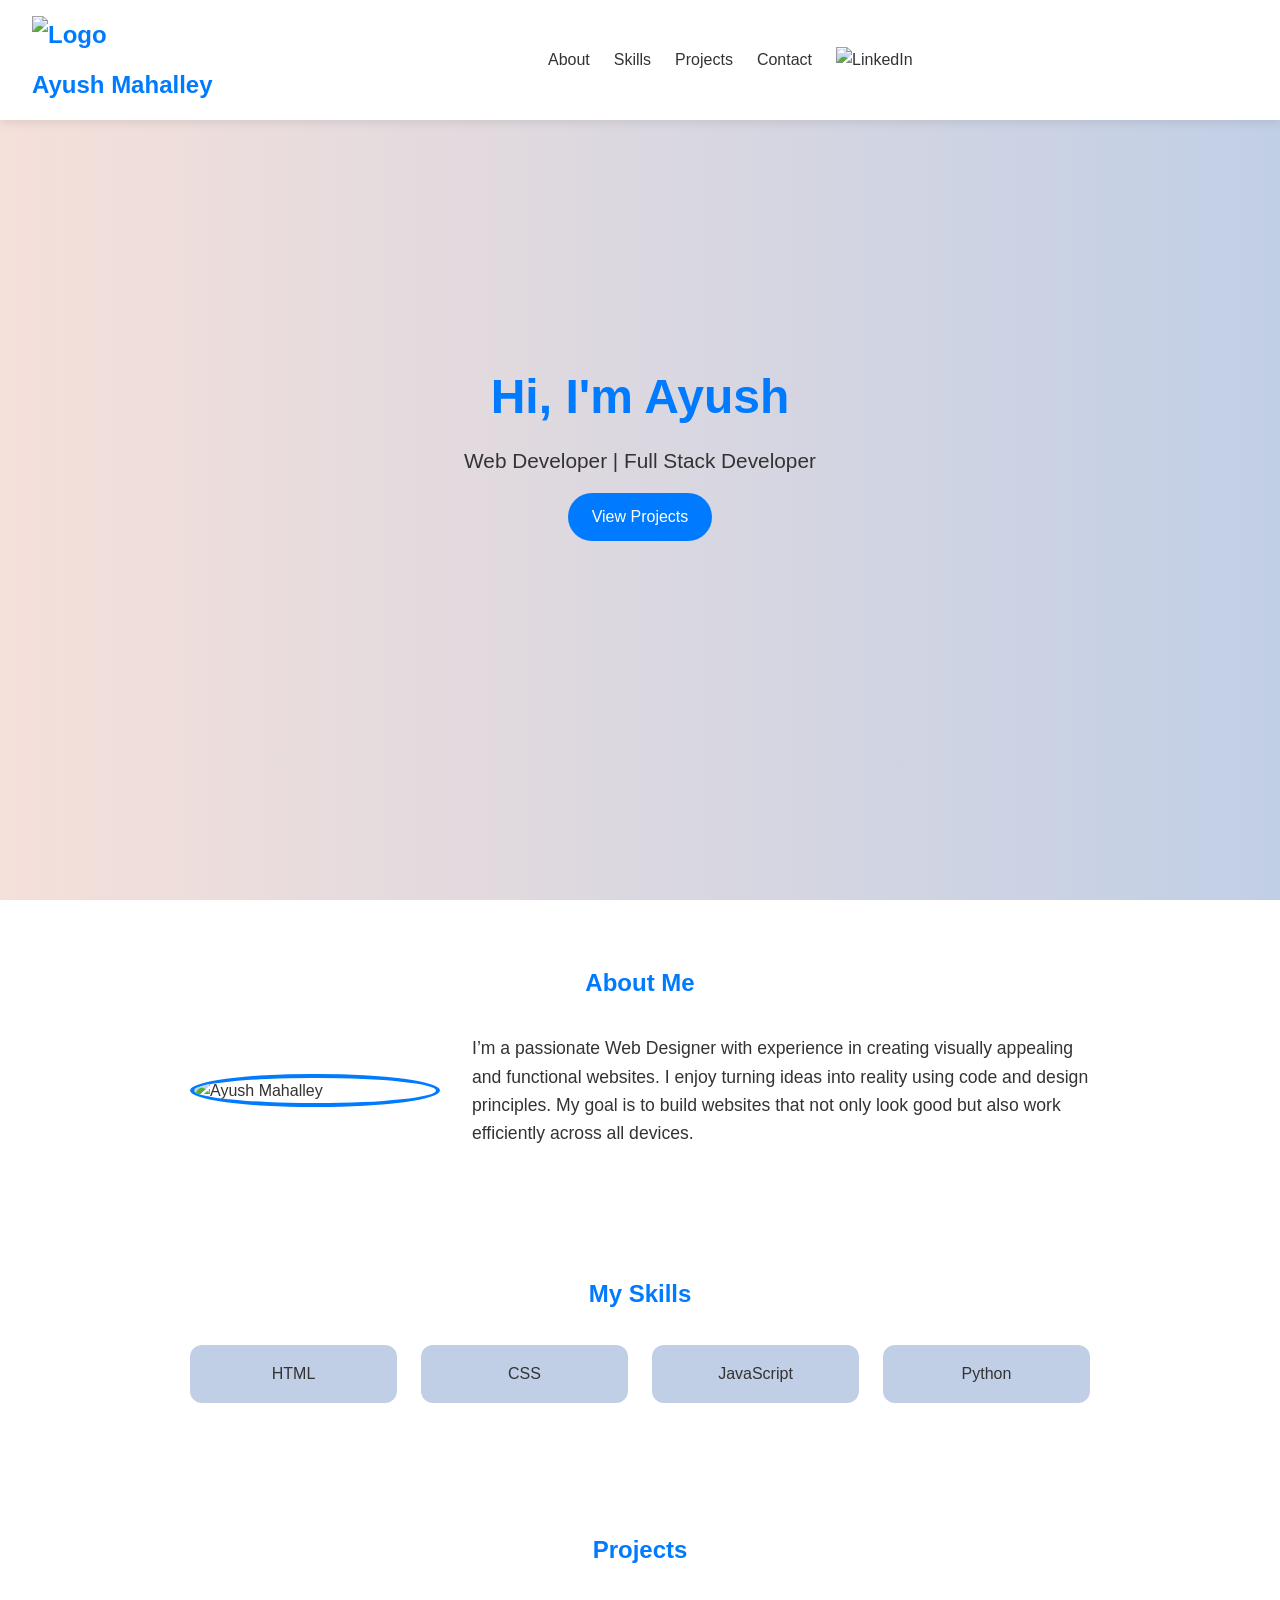
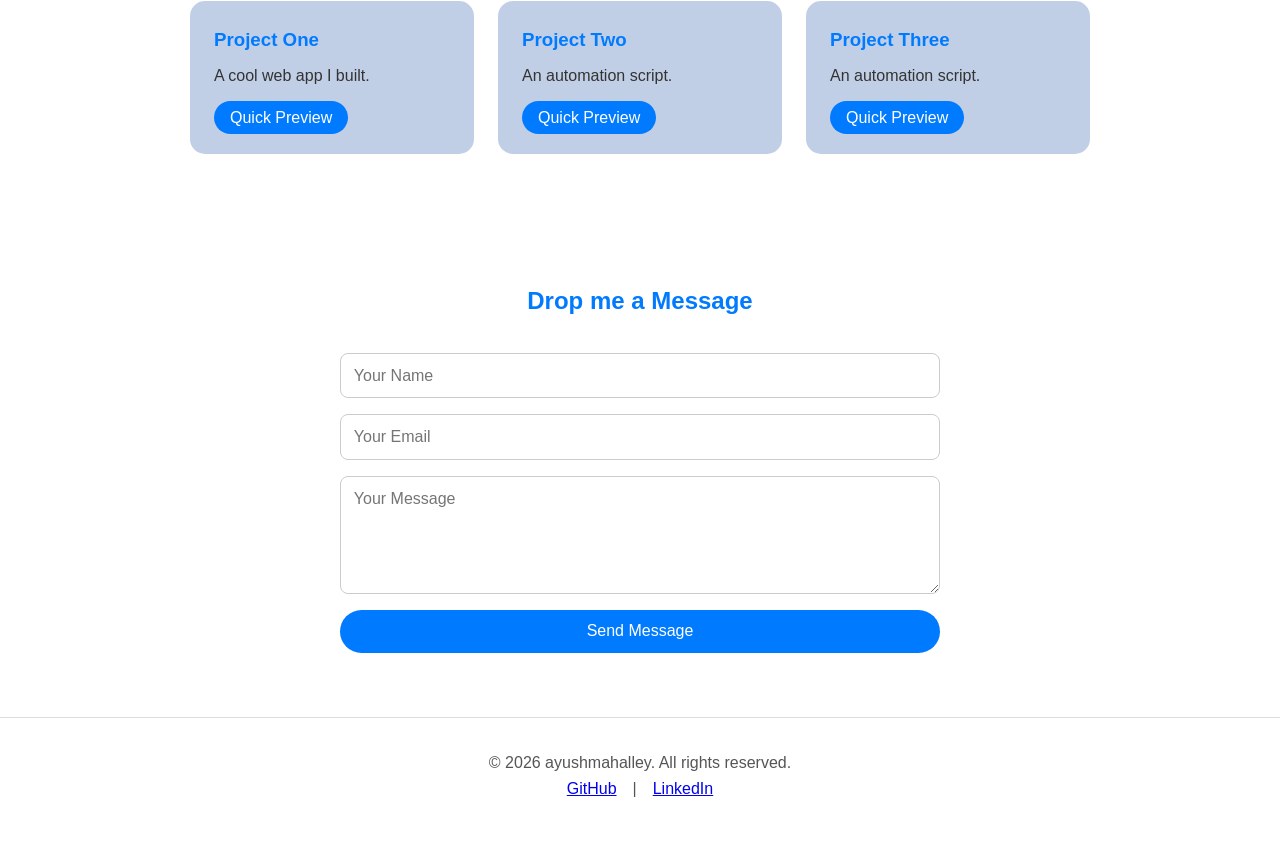
==== index.html @ 7598b534 "Add files via upload" ====
<!DOCTYPE html>
<html lang="en">
<head>
    <meta charset="UTF-8">
    <meta name="viewport" content="width=device-width, initial-scale=1.0">
    <title>My Portfolio - Ayush M.</title>
    <link rel="stylesheet" href="style.css">
    <link rel="icon" type="image/png" href="images/logo.png">
</head>
<body>
<header>
    <nav>
    <div class="logo"><img src="images/logo.png" alt=" Logo" /> Ayush Mahalley</div>
    <ul class="nav-links">
        <li><a href="#about">About</a></li>
        <li><a href="#skills">Skills</a></li>
        <li><a href="#projects">Projects</a></li>
        <li><a href="#contact">Contact</a></li>
        <li><a href="   " target="_blank">
    <img src="images/linkedin-icon.png" alt="LinkedIn" class="social-icon">
    </a></li>
    </ul>
    <div class="burger"><div></div><div></div><div></div></div>
    </nav>
    </header>
    
    <section id="hero">
    <div class="hero-text">
    <h1>Hi, I'm Ayush</h1>
    <p>Web Developer | Full Stack Developer</p>
    <a href="#projects" class="btn">View Projects</a>
    </div>
</section>

<section id="about">
    <h2>About Me</h2>
    <div class="about-container">
    <img src="images/profile2.jpeg"   alt="Ayush Mahalley">
    <p>I’m a passionate Web Designer with experience in creating visually appealing and functional websites. I enjoy turning ideas into reality using code and design principles. My goal is to build websites that not only look good but also work efficiently across all devices.</p>
    </div>
</section>

    <section id="skills">
    <h2>My Skills</h2>
    <div class="skills-grid">
        <div class="skill">HTML</div>
        <div class="skill">CSS</div>
        <div class="skill">JavaScript</div>
        <div class="skill">Python</div>
    </div>
</section>

<!-- Projects Section -->
<section id="projects">
    <h2>Projects</h2>
    <div class="projects-grid">
        <div class="project-card">
            <h3>Project One</h3>
            <p>A cool web app I built.</p>
            <a href="" target="_blank">Quick Preview</a>
        </div>
        <div class="project-card">
            <h3>Project Two</h3>
            <p>An automation script.</p>
            <a href="" target="_blank">Quick Preview</a>
        </div>
        <div class="project-card">
            <h3>Project Three</h3>
            <p>An automation script.</p>
            <a href="" target="_blank">Quick Preview</a>
        </div>
    </div>
</section>

<section id="contact">
    <h2>Drop me a Message</h2>
    <form class="contact-form">
        <input type="text" placeholder="Your Name" required>
        <input type="email" placeholder="Your Email" required>
        <textarea placeholder="Your Message" rows="5"></textarea>
        <button type="submit">Send Message</button>
    </form>
</section>

<footer>
    <p>&copy; 2026 ayushmahalley. All rights reserved.</p>
    <div class="social-links">
        <a href="#">GitHub</a> | <a href="https://www.linkedin.com/in/ayush-mahalley-2b15a7338/">LinkedIn</a>
    </div>
</footer>

    <script src="script.js"></script>
</body>
</html>
---- style.css ----
/* Global */
* {
    margin: 0;
    padding: 0;
    box-sizing: border-box;
    font-family: 'Poppins', sans-serif;
}

body {
    line-height: 1.6;
    color: #333;
}


/* Header */
header {
    position: fixed;
    width: 100%;
    background: #fff;
    box-shadow: 0 2px 10px rgba(0,0,0,0.1);
    z-index: 1000;
}

nav {
    display: flex;
    justify-content: space-between;
    align-items: center;
    padding: 1rem 2rem;
}

.logo {
    font-weight: 600;
    font-size: 1.5rem;
    color: #007bff;
}

.nav-links {
    display: flex;
    gap: 1.5rem;
    list-style: none;
}

.nav-links li a {
    text-decoration: none;
    color: #333;
    font-weight: 500;
}

.nav-links li a:hover {
    color: #007bff;
}


/* Hero */
#hero {
    display: flex;
    align-items: center;
    justify-content: center;
    height: 100vh;
    background: linear-gradient(to right, #f5e0da, #c1cfe6);
    text-align: center;
}

#hero h1 {
    font-size: 3rem;
    color: #007bff;
    margin-bottom: 0.5rem;
}

#hero p {
    font-size: 1.3rem;
    margin-bottom: 1rem;
}

.btn {
    display: inline-block;
    padding: 0.7rem 1.5rem;
    background: #007bff;
    color: #fff;
    border-radius: 50px;
    text-decoration: none;
    transition: 0.3s;
}

.btn:hover {
    background: #448cd8;
}


/* Sections */
section {
    padding: 4rem 2rem;
}

h2 {
    text-align: center; 
    margin-bottom: 2rem;
    color: #007bff;
}


/* About */
.about-container {
    display: flex;
    align-items: center;
    gap: 2rem;
    max-width: 900px;
    margin: auto;
    flex-wrap: wrap;
}

.about-container img {
    width: 250px;
    border-radius: 50%;
    border: 4px solid #007bff;
}

.about-container p {
    flex: 1;
    font-size: 1.1rem;
}


/* Skills */
.skills-grid {
    display: grid;
    grid-template-columns: repeat(auto-fit, minmax(150px, 1fr));
    gap: 1.5rem;
    max-width: 900px;
    margin: auto;
}

.skill {
    background: #c1cfe6;
    padding: 1rem;
    text-align: center;
    border-radius: 12px;
    font-weight: 500;
    transition: 0.3s;
}

.skill:hover {
    background: #78c1d3;
}


/* Projects */
.projects-grid {
    display: grid;
    grid-template-columns: repeat(auto-fit, minmax(250px, 1fr));
    gap: 1.5rem;
    max-width: 900px;
    margin: auto;
}

.project-card {
    background: #c1cfe6;
    padding: 1.5rem;
  
    border-radius: 15px;
    transition: 0.3s;
    
}

.project-card:hover {
    background: #78c1d3;
}

.project-card h3 {
    margin-bottom: 0.5rem;
    color: #007bff;
}

.project-card p {
    margin-bottom: 1rem;
   
}

.project-card a {color: #fff;
    background: #007bff;
    padding: 0.5rem 1rem;
    border-radius: 50px;
    text-decoration: none;
    
}

.project-card a:hover {
    background: #448cd8;
}


/* Contact Form */
form {
    max-width: 600px;
    margin: auto;
    display: flex;
    flex-direction: column;
    gap: 1rem;
}

form input, form textarea {
    padding: 0.8rem;
    border-radius: 8px;
    border: 1px solid #ccc;
    width: 100%;
    font-size: 1rem;
}

form button {
    padding: 0.8rem;
    border-radius: 50px;
    border: none;
    background: #007bff;
    color: #fff;
    font-size: 1rem;
    cursor: pointer;
}

form button:hover {
    background: #448cd8;
}

/* Footer */
footer {
    text-align: center; 
    padding: 2rem;
    background: #fff;
    color: #555;
    border-top: 1px solid #ddd;
}

.social-links {
    display: flex;
    justify-content: center;
    gap: 1rem;
    margin-bottom: 1rem;
}
.social-icon {
    width: 30px;
    height: 30px;
    transition: 0.3s;
}
.social-icon:hover {
    transform: scale(1.1);
}
.logo img {
  height: 50px; /* Adjust as needed */
width: auto;
display: block;
}
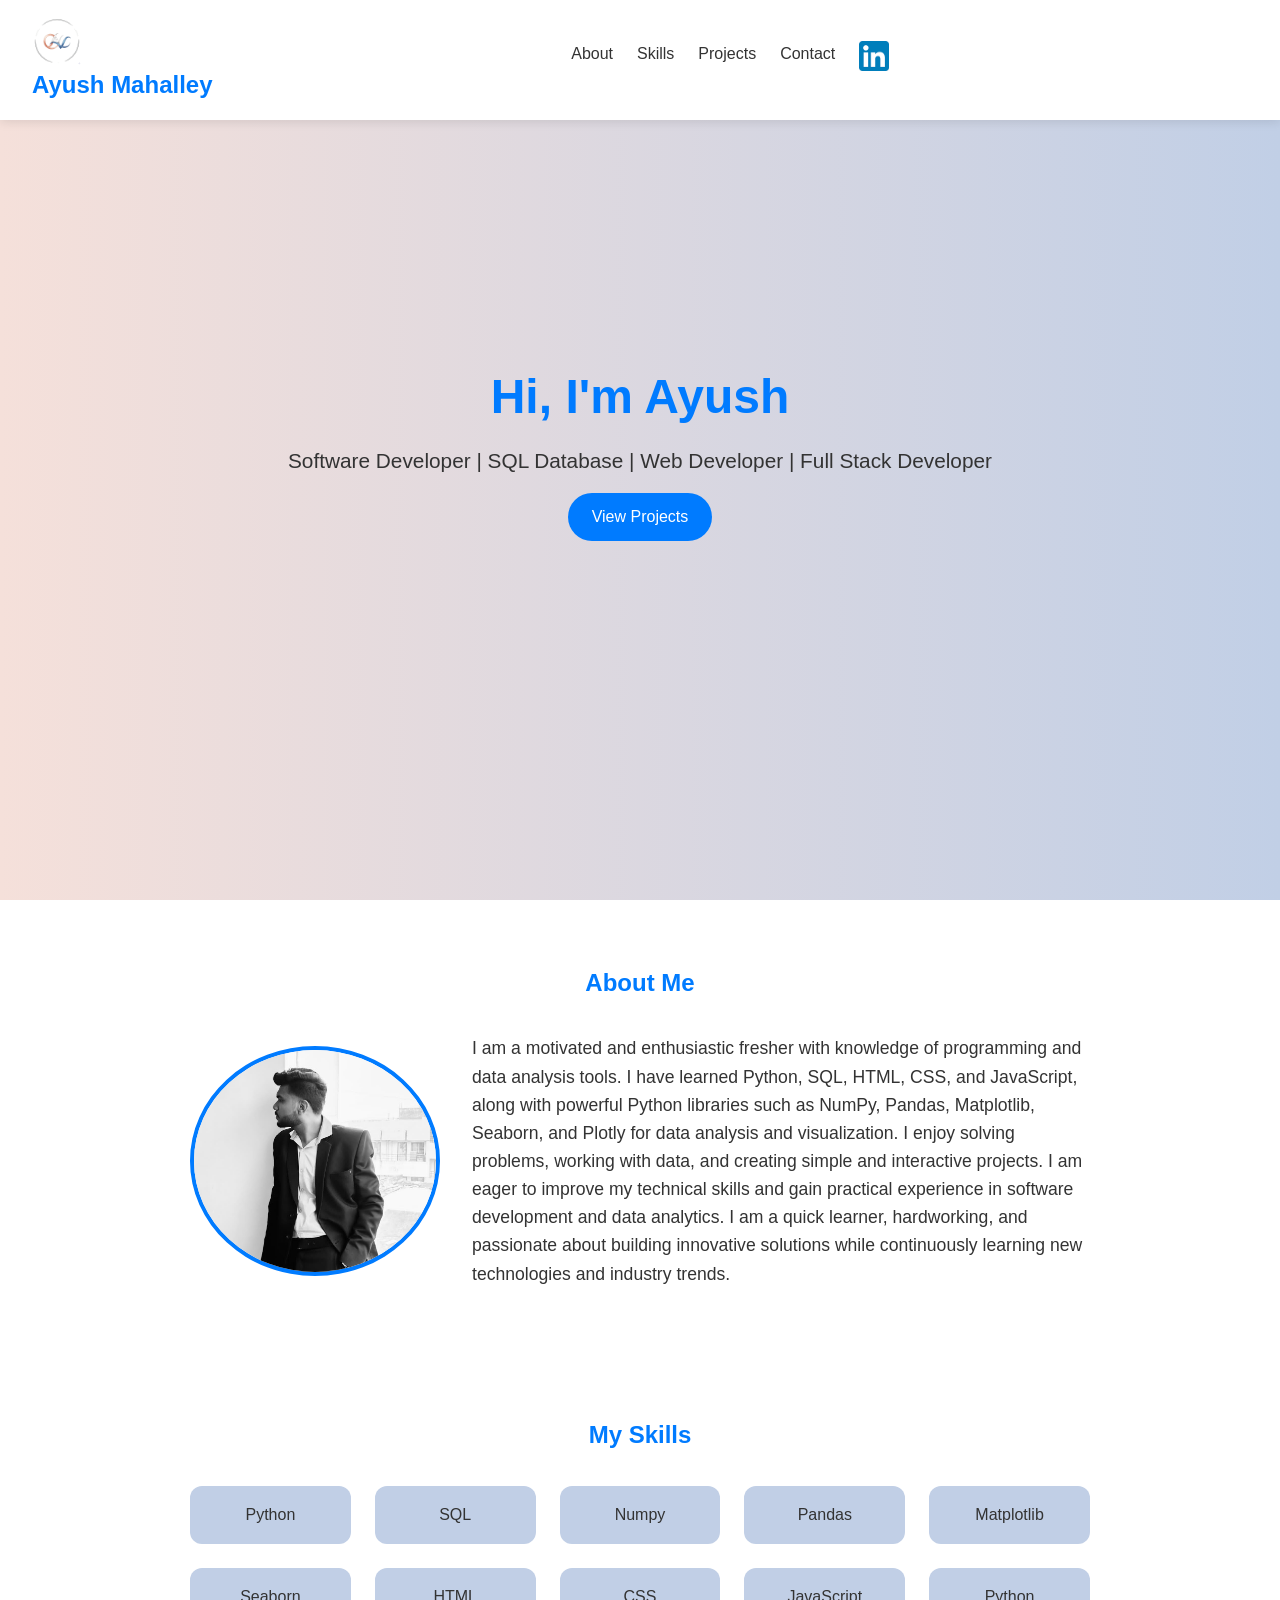
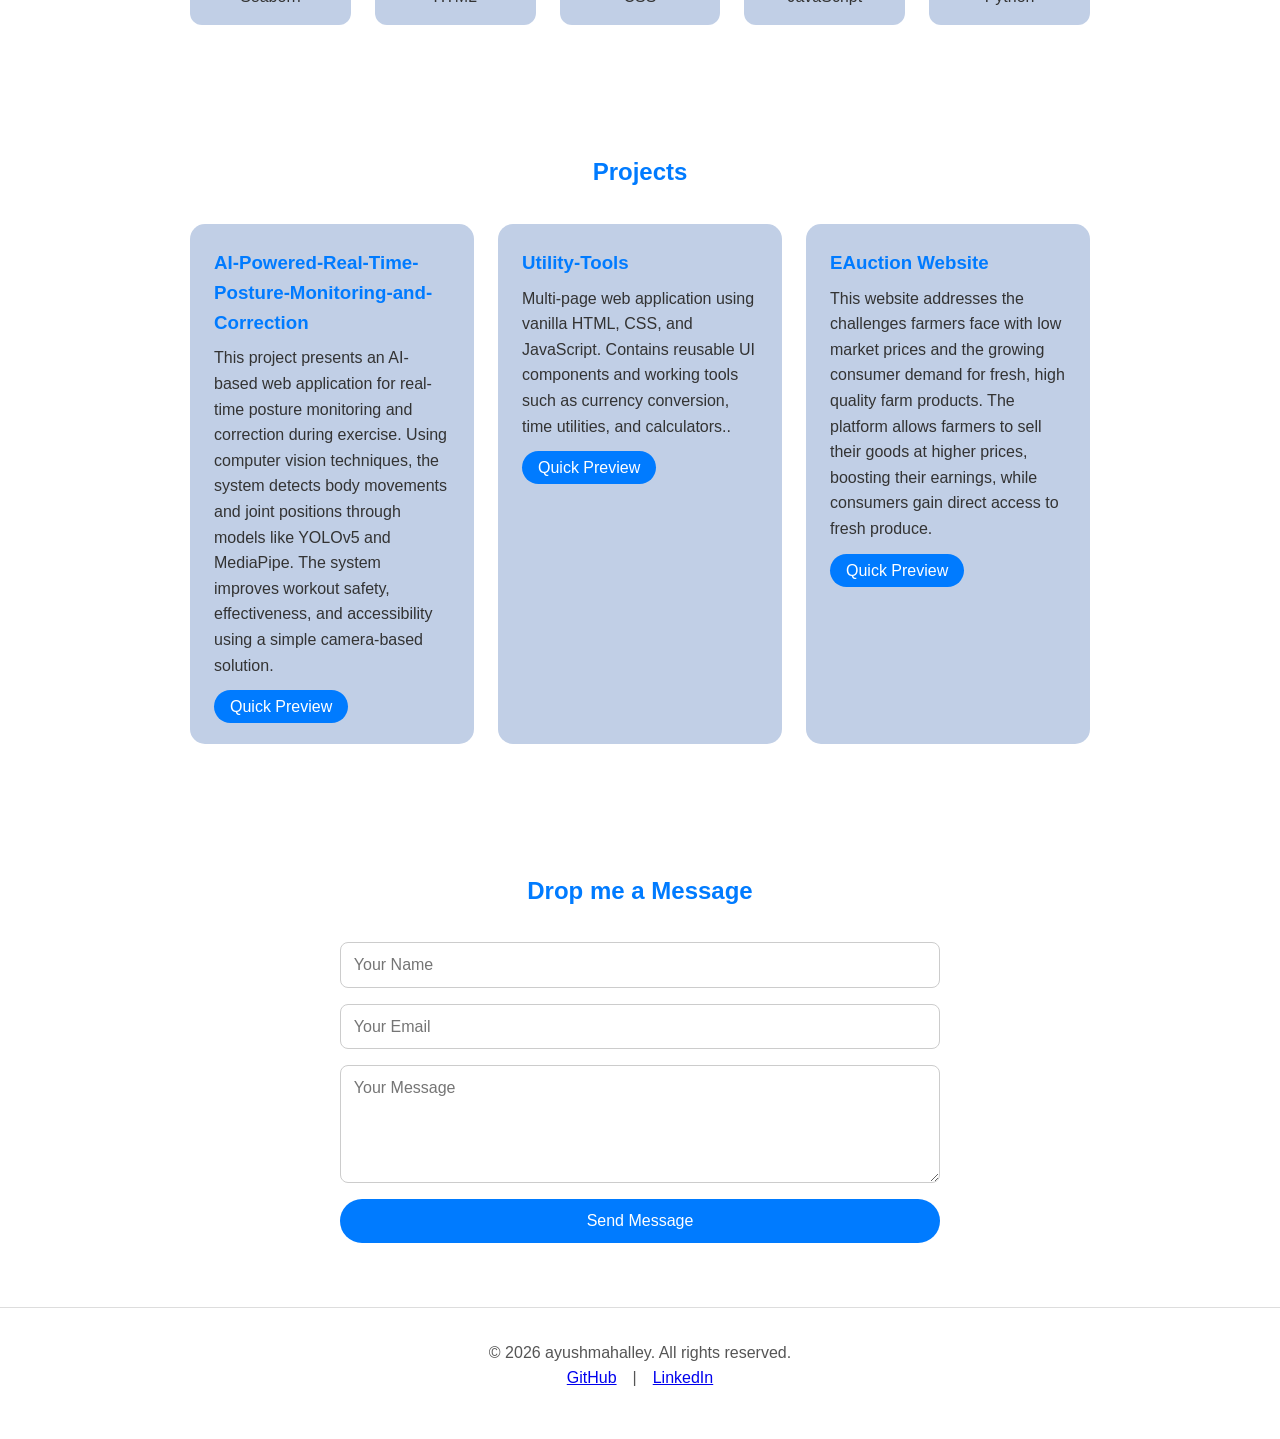
==== commit c31cd6a4: "Update index.html" ====
--- a/index.html
+++ b/index.html
@@ -27,7 +27,7 @@
     <section id="hero">
     <div class="hero-text">
     <h1>Hi, I'm Ayush</h1>
-    <p>Web Developer | Full Stack Developer</p>
+    <p>Software Developer | SQL Database | Web Developer | Full Stack Developer</p>
     <a href="#projects" class="btn">View Projects</a>
     </div>
 </section>
@@ -36,13 +36,19 @@
     <h2>About Me</h2>
     <div class="about-container">
     <img src="images/profile2.jpeg"   alt="Ayush Mahalley">
-    <p>I’m a passionate Web Designer with experience in creating visually appealing and functional websites. I enjoy turning ideas into reality using code and design principles. My goal is to build websites that not only look good but also work efficiently across all devices.</p>
+    <p>I am a motivated and enthusiastic fresher with knowledge of programming and data analysis tools. I have learned Python, SQL, HTML, CSS, and JavaScript, along with powerful Python libraries such as NumPy, Pandas, Matplotlib, Seaborn, and Plotly for data analysis and visualization. I enjoy solving problems, working with data, and creating simple and interactive projects. I am eager to improve my technical skills and gain practical experience in software development and data analytics. I am a quick learner, hardworking, and passionate about building innovative solutions while continuously learning new technologies and industry trends.</p>
     </div>
 </section>
 
     <section id="skills">
     <h2>My Skills</h2>
     <div class="skills-grid">
+        <div class="skill">Python</div>
+        <div class="skill">SQL</div>
+        <div class="skill">Numpy</div>
+        <div class="skill">Pandas</div>
+        <div class="skill">Matplotlib</div>
+        <div class="skill">Seaborn</div>
         <div class="skill">HTML</div>
         <div class="skill">CSS</div>
         <div class="skill">JavaScript</div>
@@ -55,19 +61,19 @@
     <h2>Projects</h2>
     <div class="projects-grid">
         <div class="project-card">
-            <h3>Project One</h3>
-            <p>A cool web app I built.</p>
-            <a href="" target="_blank">Quick Preview</a>
+            <h3>AI-Powered-Real-Time-Posture-Monitoring-and-Correction</h3>
+            <p>This project presents an AI-based web application for real-time posture monitoring and correction during exercise. Using computer vision techniques, the system detects body movements and joint positions through models like YOLOv5 and MediaPipe. The system improves workout safety, effectiveness, and accessibility using a simple camera-based solution.</p>
+            <a href="https://github.com/ayushmahalley123-coder/AI-Powered-Real-Time-Posture-Monitoring-and-Correction" target="_blank">Quick Preview</a>
         </div>
         <div class="project-card">
-            <h3>Project Two</h3>
-            <p>An automation script.</p>
-            <a href="" target="_blank">Quick Preview</a>
+            <h3>Utility-Tools</h3>
+            <p>Multi-page web application using vanilla HTML, CSS, and JavaScript. Contains reusable UI components and working tools such as currency conversion, time utilities, and calculators..</p>
+            <a href="https://github.com/ayushmahalley123-coder/Utility-Tools" target="_blank">Quick Preview</a>
         </div>
         <div class="project-card">
-            <h3>Project Three</h3>
-            <p>An automation script.</p>
-            <a href="" target="_blank">Quick Preview</a>
+            <h3>EAuction Website</h3>
+            <p>This website addresses the challenges farmers face with low market prices and the growing consumer demand for fresh, high quality farm products. The platform allows farmers to sell their goods at higher prices, boosting their earnings, while consumers gain direct access to fresh produce.</p>
+            <a href="https://github.com/ayushmahalley123-coder/EAuction-Website-" target="_blank">Quick Preview</a>
         </div>
     </div>
 </section>
@@ -91,4 +97,4 @@
 
     <script src="script.js"></script>
 </body>
-</html>+</html>
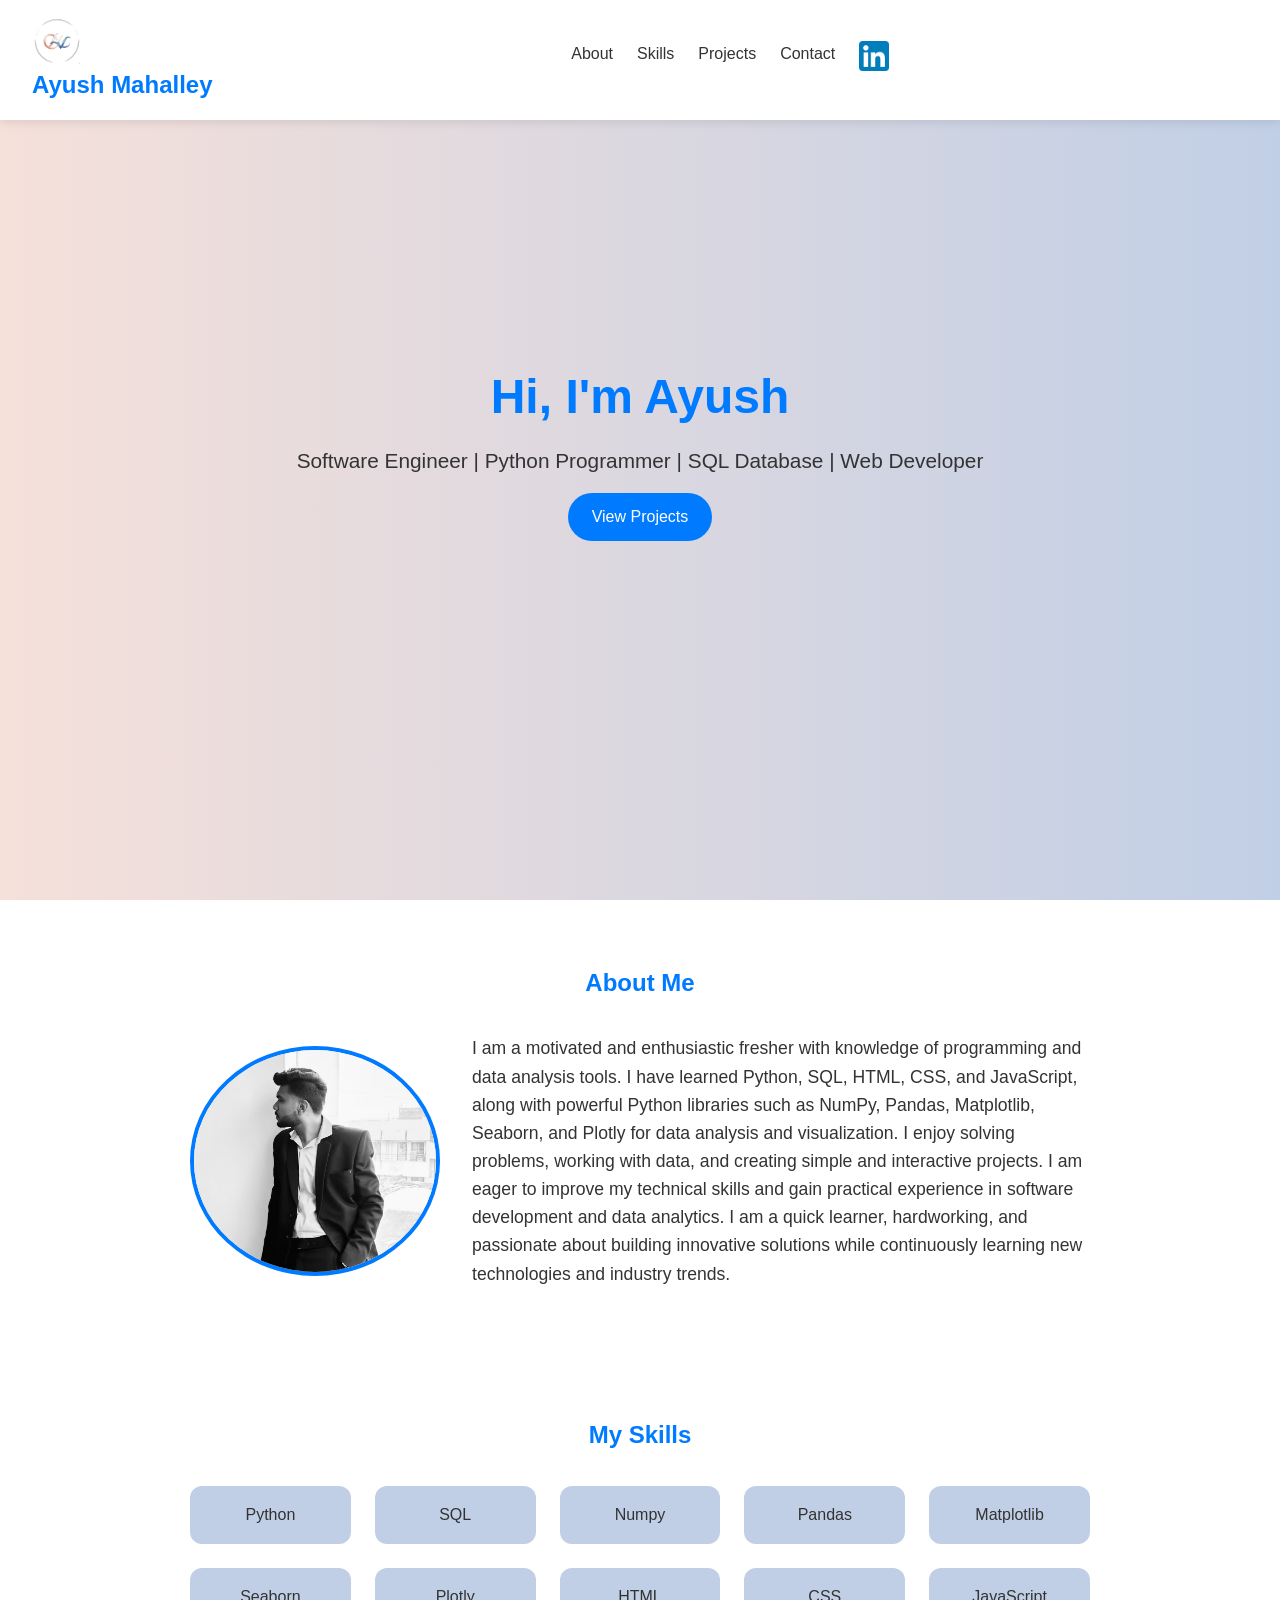
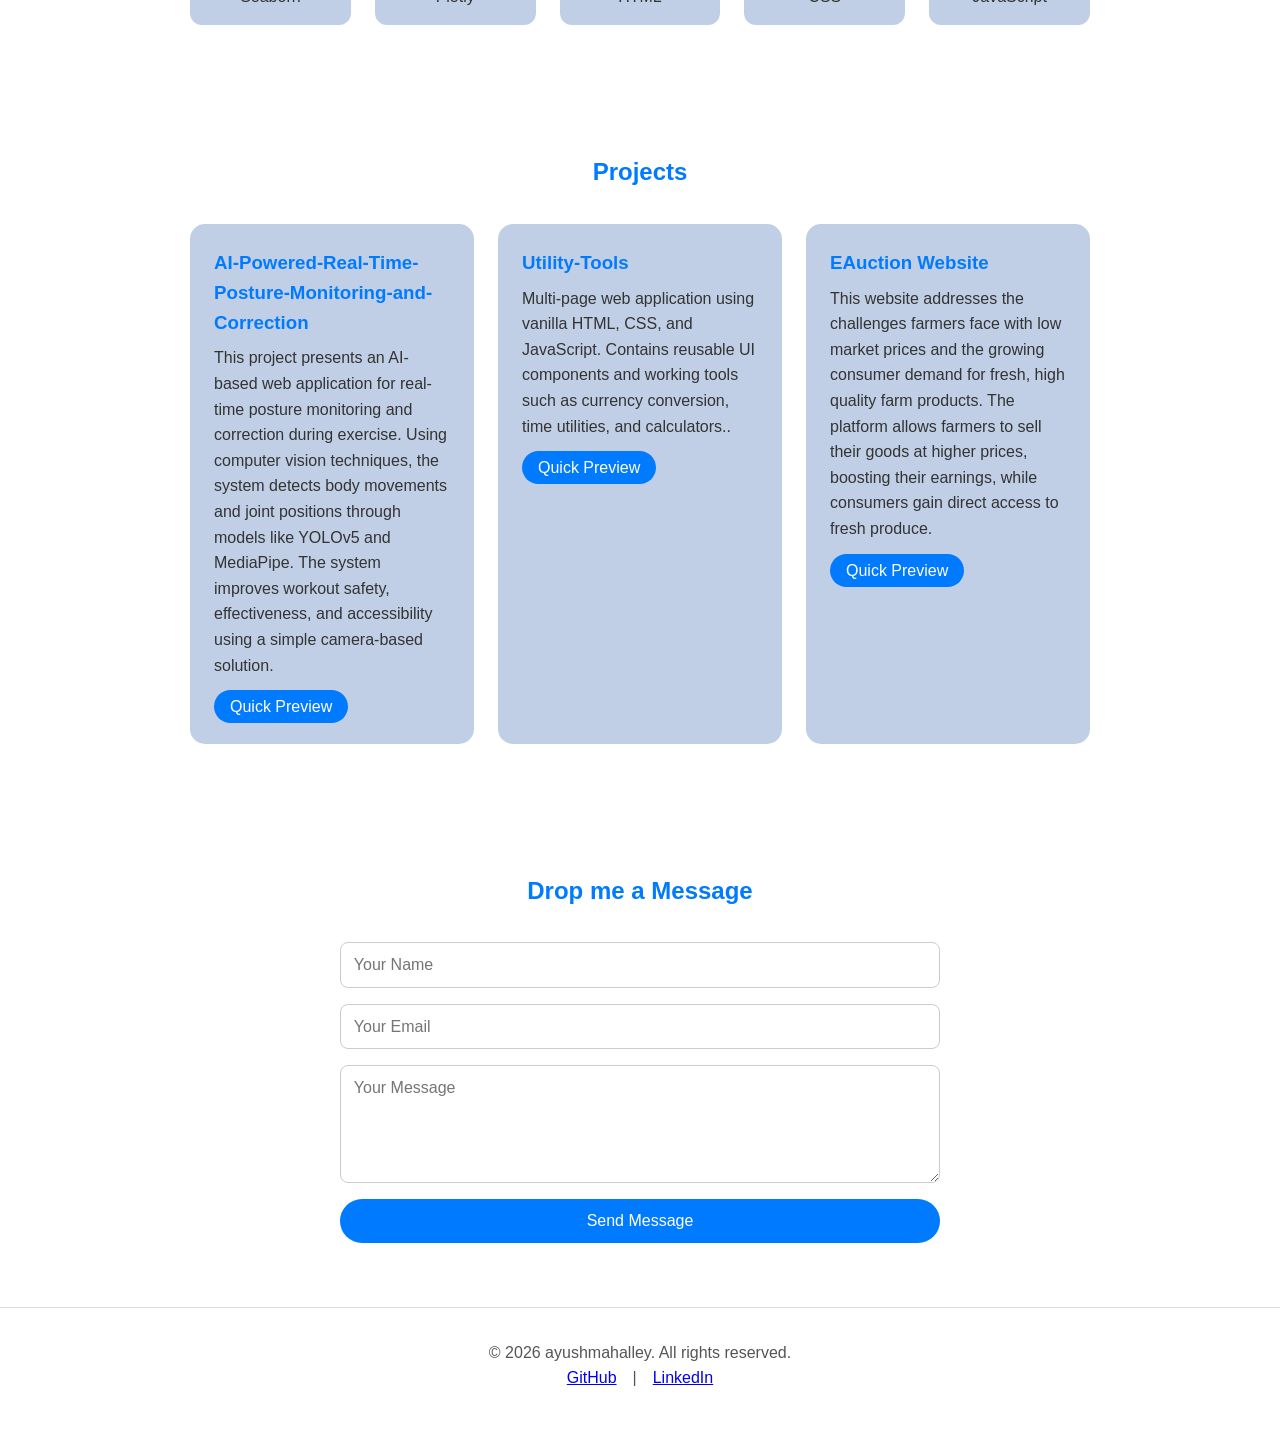
==== commit 373a5310: "Update index.html" ====
--- a/index.html
+++ b/index.html
@@ -27,7 +27,7 @@
     <section id="hero">
     <div class="hero-text">
     <h1>Hi, I'm Ayush</h1>
-    <p>Software Developer | SQL Database | Web Developer | Full Stack Developer</p>
+    <p>Software Engineer | Python Programmer | SQL Database | Web Developer</p>
     <a href="#projects" class="btn">View Projects</a>
     </div>
 </section>
@@ -49,10 +49,10 @@
         <div class="skill">Pandas</div>
         <div class="skill">Matplotlib</div>
         <div class="skill">Seaborn</div>
+        <div class="skill">Plotly</div>
         <div class="skill">HTML</div>
         <div class="skill">CSS</div>
         <div class="skill">JavaScript</div>
-        <div class="skill">Python</div>
     </div>
 </section>
 
@@ -91,7 +91,7 @@
 <footer>
     <p>&copy; 2026 ayushmahalley. All rights reserved.</p>
     <div class="social-links">
-        <a href="#">GitHub</a> | <a href="https://www.linkedin.com/in/ayush-mahalley-2b15a7338/">LinkedIn</a>
+        <a href="https://github.com/ayushmahalley123-coder">GitHub</a> | <a href="https://www.linkedin.com/in/ayush-mahalley-2b15a7338/">LinkedIn</a>
     </div>
 </footer>
 
